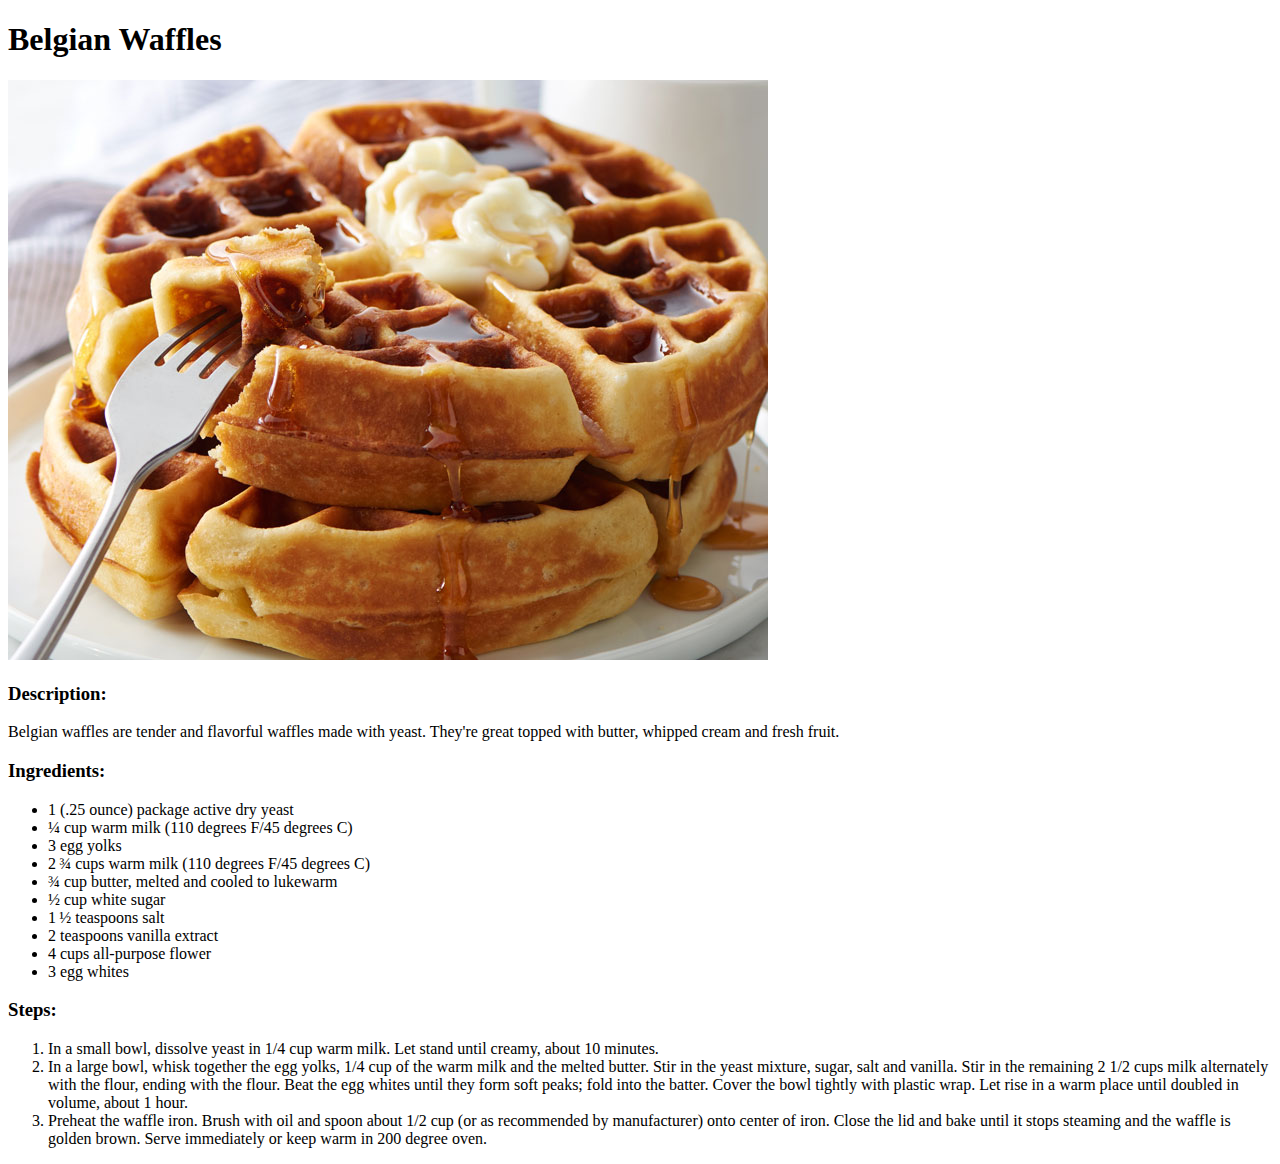
==== recipes/belgianwaffles.html @ b6ab1572 "Create belgianwaffles.html and cremebrulee.html" ====
<!DOCTYPE html>
<html lang="en">
    <head>
        <meta charset="UTF-8">
        <title>Belgian Waffles</title>
    </head>

    <body>
        <h1>Belgian Waffles</h1>
        <img src="../images/belgianwaffles.jpg">
        <h3>Description:</h3>
        <p>Belgian waffles are tender and flavorful waffles made with yeast. They're great topped with butter, whipped cream and fresh fruit.</p>
        <h3>Ingredients:</h3>
        <ul>
            <li>1 (.25 ounce) package active dry yeast</li>
            <li>¼ cup warm milk (110 degrees F/45 degrees C)</li>
            <li>3 egg yolks</li>
            <li>2 ¾ cups warm milk (110 degrees F/45 degrees C)</li>
            <li>¾ cup butter, melted and cooled to lukewarm</li>
            <li>½ cup white sugar</li>
            <li>1 ½ teaspoons salt</li>
            <li>2 teaspoons vanilla extract</li>
            <li>4 cups all-purpose flower</li>
            <li>3 egg whites</li>
        </ul>
        <h3>Steps:</h3>
        <ol>
            <li>In a small bowl, dissolve yeast in 1/4 cup warm milk. Let stand until creamy, about 10 minutes.</li>
            <li>In a large bowl, whisk together the egg yolks, 1/4 cup of the warm milk and the melted butter. Stir in the yeast mixture, sugar, salt and vanilla. Stir in the remaining 2 1/2 cups milk alternately with the flour, ending with the flour. Beat the egg whites until they form soft peaks; fold into the batter. Cover the bowl tightly with plastic wrap. Let rise in a warm place until doubled in volume, about 1 hour.</li>
            <li>Preheat the waffle iron. Brush with oil and spoon about 1/2 cup (or as recommended by manufacturer) onto center of iron. Close the lid and bake until it stops steaming and the waffle is golden brown. Serve immediately or keep warm in 200 degree oven.</li>
        </ol>
    </body>
</html>
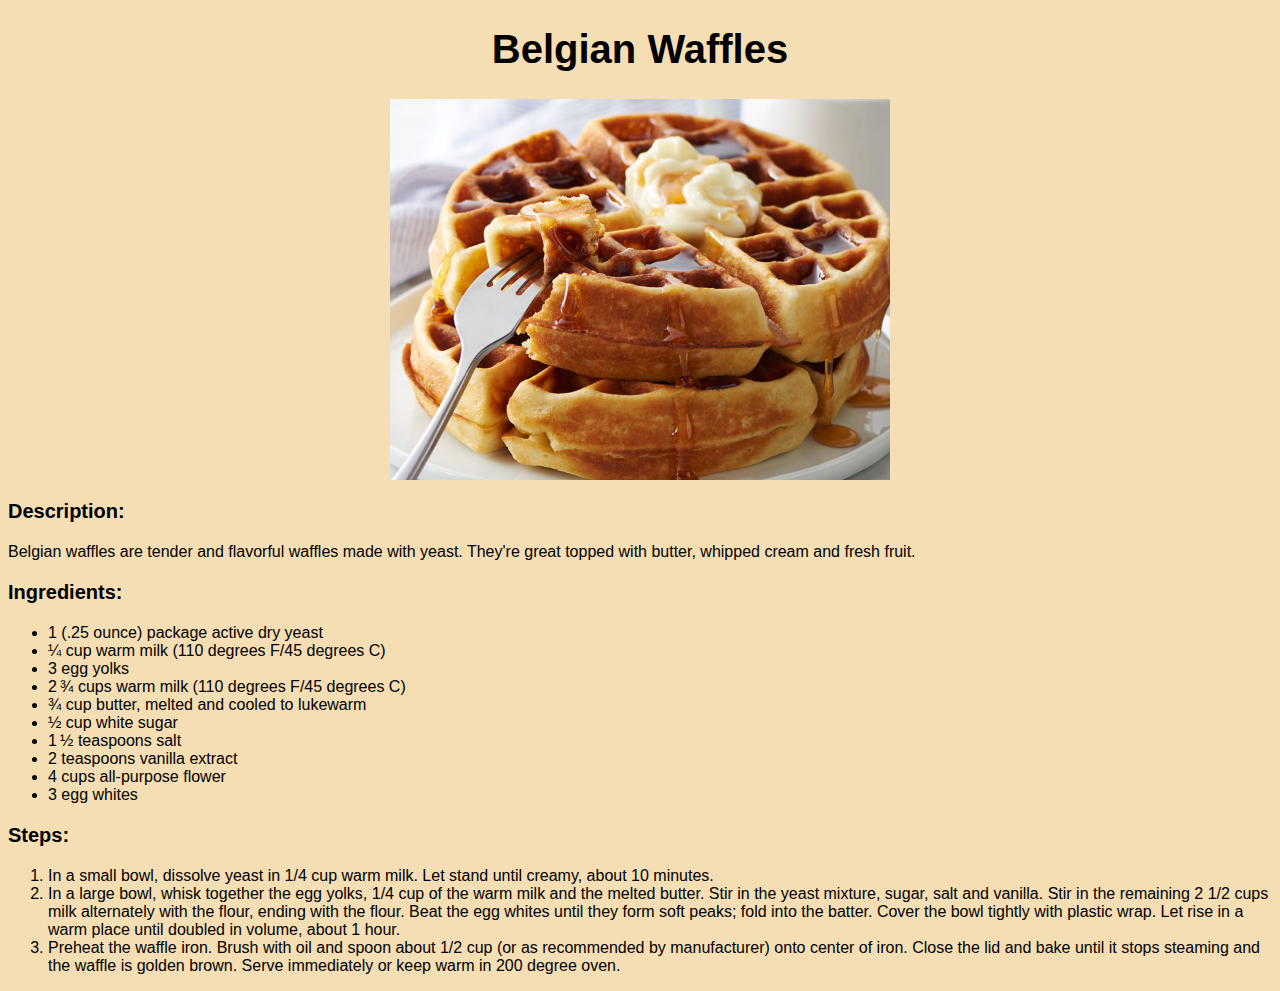
==== commit ce2a779c: "Add css to html" ====
--- a/recipes/belgianwaffles.html
+++ b/recipes/belgianwaffles.html
@@ -2,6 +2,7 @@
 <html lang="en">
     <head>
         <meta charset="UTF-8">
+        <link rel="stylesheet" href="../style.css">
         <title>Belgian Waffles</title>
     </head>
 
--- a/style.css
+++ b/style.css
@@ -0,0 +1,23 @@
+/* CSS Practice */
+
+* {
+    background-color: wheat;
+    font-family: "Verdana", sans-serif;
+}
+
+h1 {
+    text-align: center;
+    font-size: 40px;
+}
+
+img {
+    height: auto;
+    width: 500px;
+    margin-left: auto;
+    margin-right: auto;
+    display: block;
+}
+
+h3 {
+    font-size: 20px;
+}